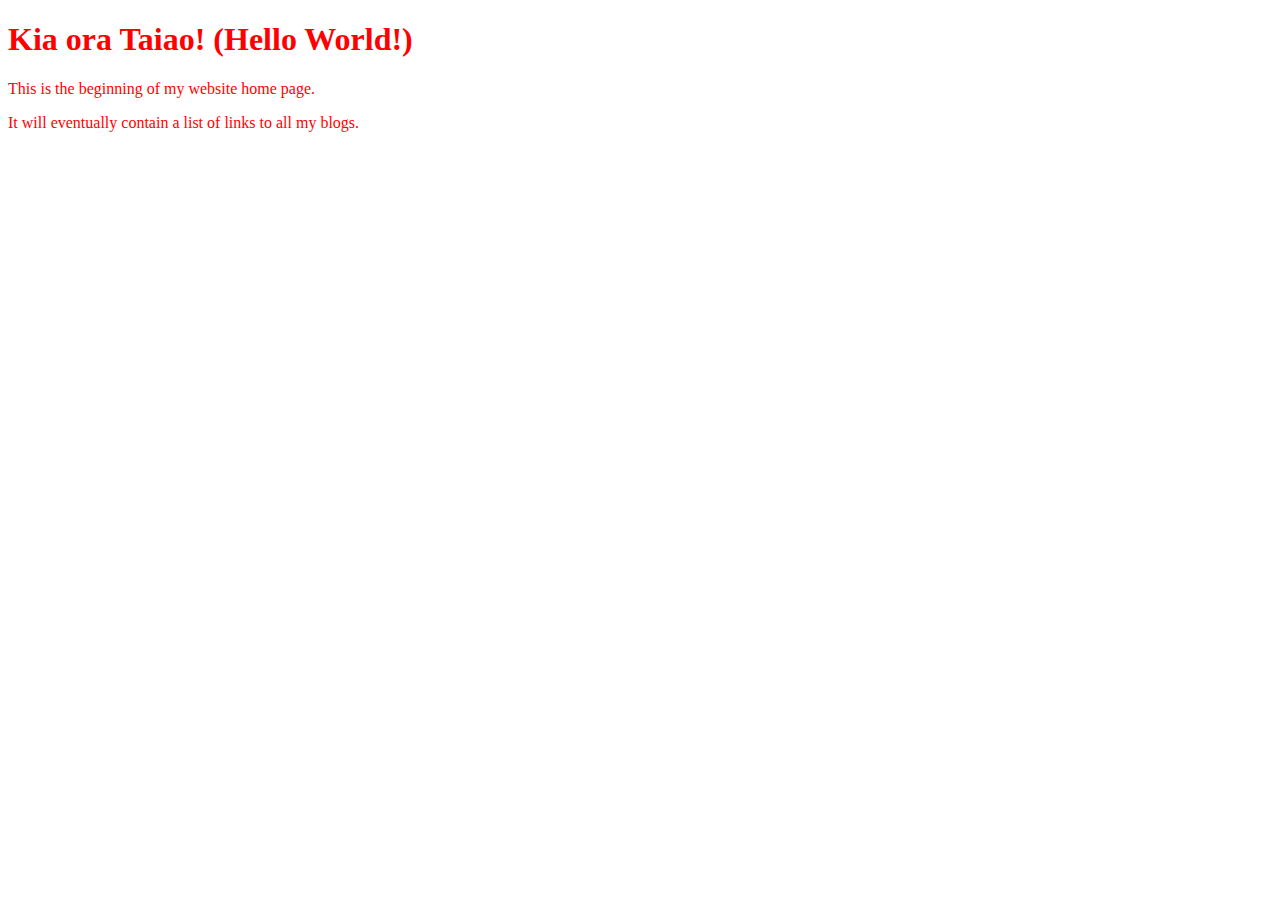
==== index.html @ 5909eadc "inital commit" ====
<!DOCTYPE html>
<html>
<head>
	<title>My blog</title>
	<link rel="stylesheet" type="text/css" href="style.css">
	<script src="script.js"></script>
</head>
<body onload="start()">
  <h1>Kia ora Taiao! (Hello World!)</h1> 
    <p> This is the beginning of my website home page.</p>
    <p> It will eventually contain a list of links to all my blogs. </p>
</body>
</html>
---- style.css ----
body {
	color: red;
}
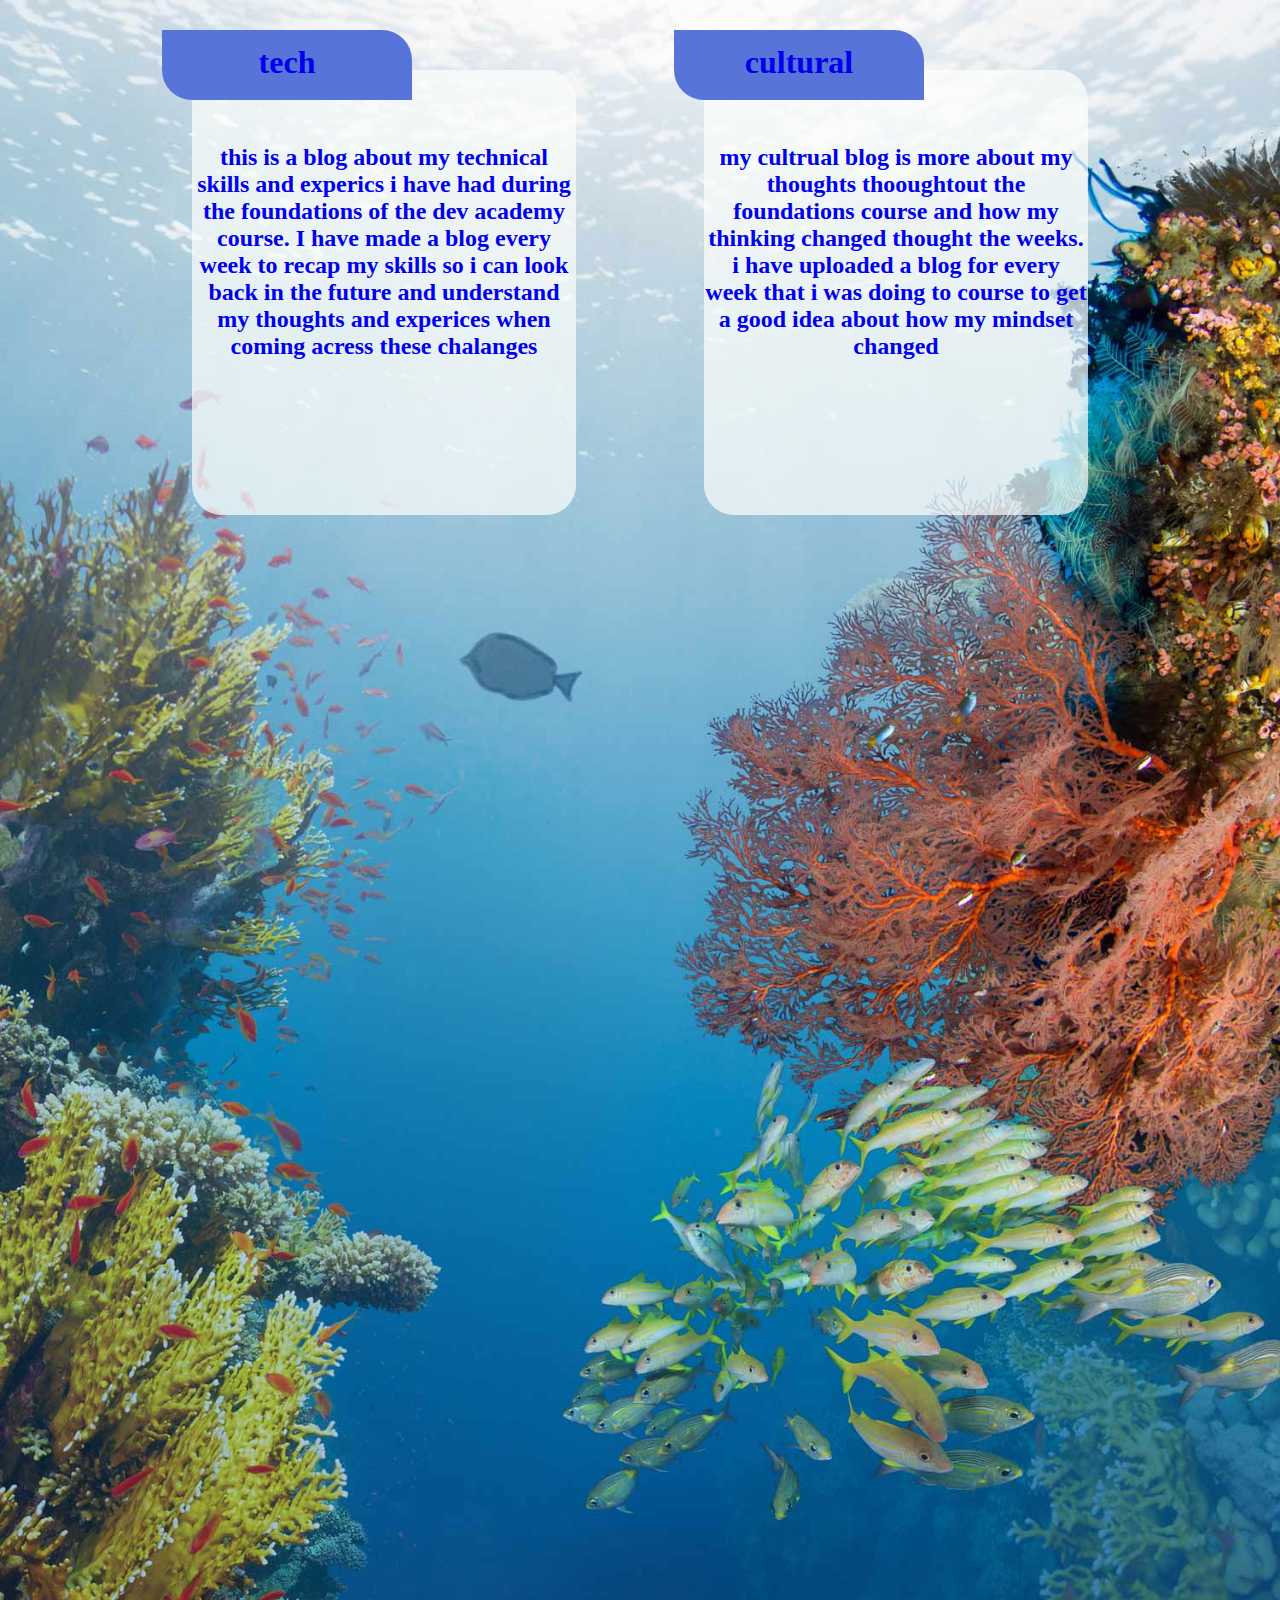
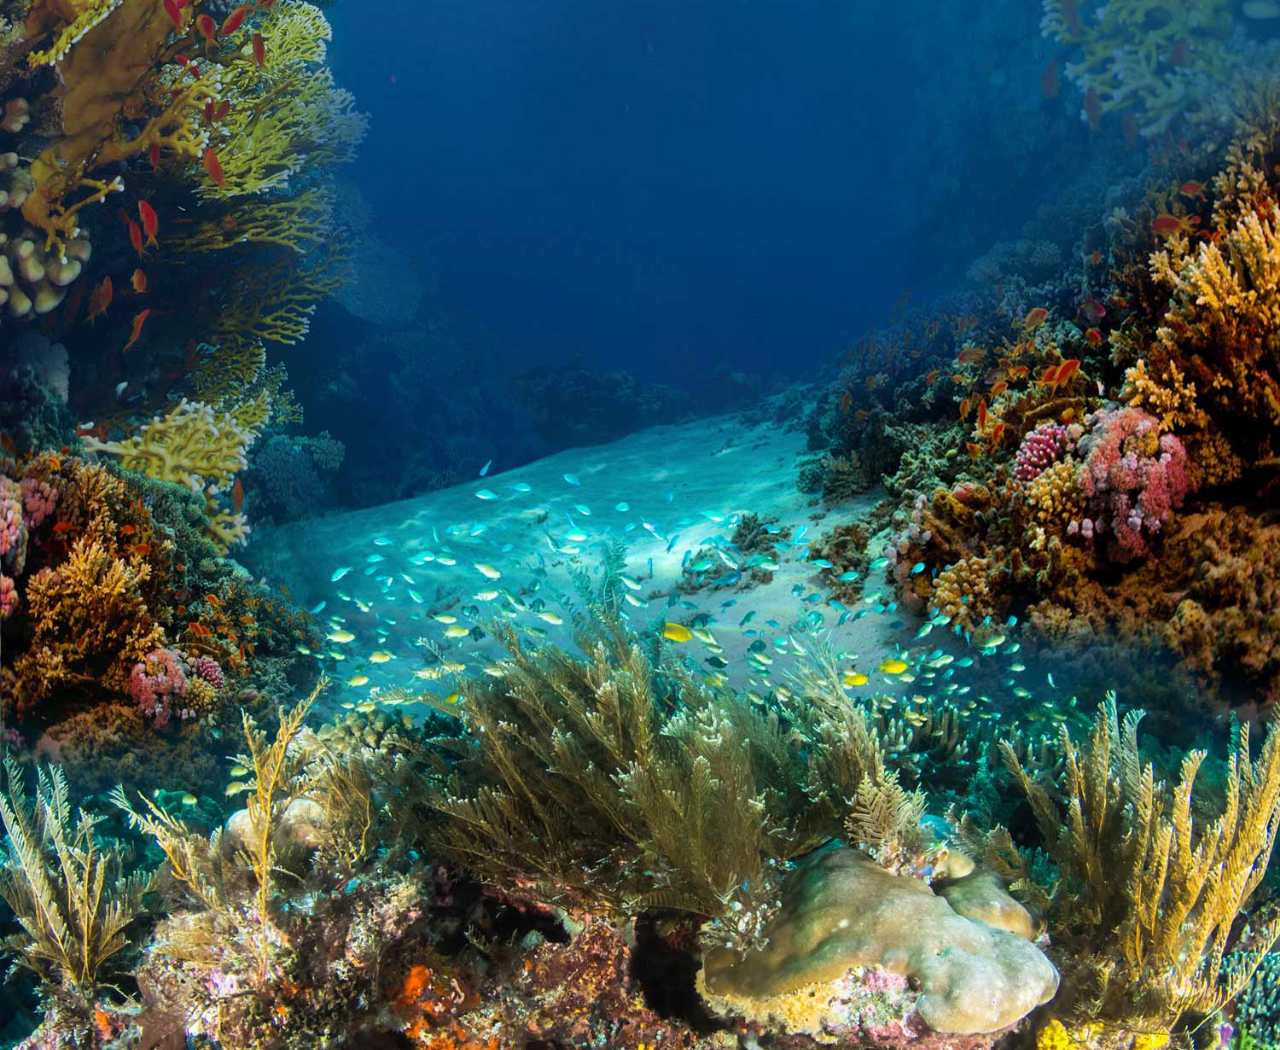
==== commit 42e50446: "fixed home page" ====
--- a/index.html
+++ b/index.html
@@ -1,13 +1,37 @@
 <!DOCTYPE html>
 <html>
 <head>
-	<title>My blog</title>
-	<link rel="stylesheet" type="text/css" href="style.css">
-	<script src="script.js"></script>
+
+  <meta name="viewport" content="width=device-width, initial-scale=1.0">
+  <meta http-equiv="X-UA-Compatible" content="ie=edge">
+  <title>Rubins blog </title>
+  <meta charset="UTF-8">
+  <link rel="stylesheet" type="text/css" href="blog/style.css">
+  
 </head>
+
 <body onload="start()">
-  <h1>Kia ora Taiao! (Hello World!)</h1> 
-    <p> This is the beginning of my website home page.</p>
-    <p> It will eventually contain a list of links to all my blogs. </p>
+ <center>
+   <!-- unused
+   <div id="slideshow"></div>
+ -->
+ <a href="blog/sprint1-technical.html">
+ <div class="mainlink" id="tech">
+ 	<div id="techlink" >
+ 		<div class="title"><h1>tech</h1></div> 
+ 	</div>
+ 	<br><br><br><h2>this is a blog about my technical skills and experics i have had during the foundations of the dev academy course. I have made a blog every week to recap my skills so i can look back in the future and understand my thoughts and experices when coming acress these chalanges</h2>
+ </div>
+ </a>
+ <a href="blog/cultural.html">
+ <div class="mainlink" id="cult">
+ 	<div id="culturallink" >
+ 	<div class="title"><h1>cultural</h1></div> 
+ 	</div>
+ 	<br><br><br><h2>my cultrual blog is more about my thoughts thooughtout the foundations course and how my thinking changed thought the weeks. i have uploaded a blog for every week that i was doing to course to get a good idea about how my mindset changed</h2>
+  </div>
+  </a>
+
+</center>	
 </body>
-</html>
+</html>--- a/blog/style.css
+++ b/blog/style.css
@@ -0,0 +1,271 @@
+html {
+	scroll-behavior: smooth;
+}
+/* width */
+body::-webkit-scrollbar {
+  width: 30px;
+}
+
+/* Track */
+body::-webkit-scrollbar-track {
+
+
+}
+ 
+/* Handle */
+body::-webkit-scrollbar-thumb {
+  background: url(imgs/anchor.png);
+  background-size: 30px;
+  background-repeat: no-repeat;
+  height: 10px;
+}
+
+/* Handle on hover */
+body::-webkit-scrollbar-thumb:hover {
+  background: url(imgs/anchor.png);
+  background-size: 30px;
+  background-repeat: no-repeat;
+}
+body {
+	color: black;
+	background-image: url(imgs/background.jpg); 
+	background-repeat: none;
+	background-size: 100%;
+	margin: 0px;
+	height: 2650px;
+
+}
+
+#slideshow {
+	background-color: black;
+	width: 80%;
+	height: 300px;
+	border-radius: 30px 30px 0px 0px;
+	margin-top: 50px;
+}
+#mainpage {
+	margin-top: 70px;
+	background-color: rgba(253, 255, 252, 0.7);
+	width: 80%;
+	height: 145px;
+	border-radius: 0px 30px 30px 30px;
+	margin-bottom: 50px;
+
+}
+.title {
+	background-color: rgb(87, 117, 217);
+	width: 250px;
+	height: 70px;
+	border-radius: 0px 30px 0px 30px;
+	float: left;
+	margin-top: -40px; 
+	margin-left: -30px;
+	position: absolute;
+}
+.thumb {
+	background-color: blue;
+	width: 100%;
+	height: 250px;
+	border-radius: 10px 10px 0px 0px;
+}
+.blogtitle {
+	color: black;
+	width: 100%;
+	height: 40px;
+	border-radius: 10px 10px 10px 10px;
+	padding-top: 10px;
+	padding-bottom: 10px;
+}
+.blogtitle p {
+	position: relative;
+	bottom: 25px;
+}
+.bloglink {
+	width: 18%;
+	float: left;
+	margin: 40px 1% 0px 1%;
+	
+	transition: all .1s ease-in-out; 
+	text-decoration: none;
+	border-radius: 10px 10px 10px 10px;
+
+
+}
+#blogready:hover {
+	box-shadow: 10px 10px 15px black;
+	transform: scale(1.1);
+}
+h1 {
+	position: relative;
+	bottom: 7px;
+}
+h3 {
+	position: relative;
+	bottom: 10px;
+}
+p {
+	
+	
+
+}
+
+#blogready {
+background-color: #02ccf5;
+box-shadow: 5px 5px 10px black;
+}
+#blognotready {
+background-color: #10849c;
+box-shadow: 2.5px 2.5px 5px black;
+
+}
+#blognotready p {
+transition: color 0.5s ease;
+  
+position: relative;
+	bottom: 25px;
+	color: #c2c2c2;
+
+}
+#blognotready h3 {
+	transition: color 0.5s ease;
+	color: #575757;
+}
+#blognotready:hover p{
+	color: red;
+}
+#week1page {
+	margin: 50px;
+	margin-top: 70px;
+	background-color: rgba(253, 255, 252, 0.8);
+	width: 80%;
+	height: 395px;
+	border-radius: 0px 30px 30px 30px;
+	margin-bottom: 50px;
+	overflow: auto;
+}
+#week2page {
+	margin-top: 70px;
+	background-color: rgba(253, 255, 252, 0.8);
+	width: 80%;
+	height: 745px;
+	border-radius: 0px 30px 30px 30px;
+	margin-bottom: 50px;
+
+}
+.expandbutton {
+	background-color: #02ccf5;
+	width: 80px;
+	height: 25px;
+	outline: solid 2px;
+	position: relative;
+	bottom: -115px;
+}
+.expandbutton:hover {
+	background-color: #00f2ff;
+	cursor: pointer;
+}
+.content {
+	padding-top: 20px;
+	margin: auto;
+	width: 90%;
+	height: 90%;
+}
+#scrollexamp {
+	width: 150px;
+	height: 150px;
+	background-color: white;
+	overflow: auto;
+	text-align: left;
+	float: right;
+	margin-right: 100px;
+}
+#text1 {
+	float: left;
+	padding-left: 50px;
+	font-size: 20px;
+}
+#text2 {
+	font-size: 20px;
+	float: left;
+	padding-left: 50px;
+	width: 500px;
+	text-align: left;
+}
+.basicbutton {
+	margin-top: 30px;
+	background-color: #02ccf5;
+	box-shadow: 5px 5px 10px black;
+	color: black;
+	width: 100px;
+	height: 40px;
+	border-radius: 10px 10px 10px 10px;
+	padding-top: 10px;
+	padding-bottom: 10px;
+	text-decoration: none;
+}
+#thetitle {
+	width: 400px;
+}
+#week3page {
+	margin-top: 70px;
+	background-color: rgba(253, 255, 252, 0.8);
+	width: 80%;
+	height: 1045px;
+	border-radius: 0px 30px 30px 30px;
+	margin-bottom: 50px;
+
+}
+.title2 {
+	background-color: rgb(87, 117, 217);
+	width: 300px;
+	height: 70px;
+	border-radius: 0px 30px 0px 30px;
+	float: left;
+	margin-top: -40px; 
+	margin-left: -30px;
+	position: absolute;
+}
+#week32page {
+	margin-top: 70px;
+	background-color: rgba(253, 255, 252, 0.8);
+	width: 80%;
+	height: 1045px;
+	border-radius: 0px 30px 30px 30px;
+	margin-bottom: 50px;
+
+}
+#week42page {
+	margin-top: 70px;
+	background-color: rgba(253, 255, 252, 0.8);
+	width: 80%;
+	height: 745px;
+	border-radius: 0px 30px 30px 30px;
+	margin-bottom: 50px;
+
+}
+#week43page {
+	margin-top: 70px;
+	background-color: rgba(253, 255, 252, 0.8);
+	width: 80%;
+	height: 2845px;
+	border-radius: 0px 30px 30px 30px;
+	margin-bottom: 50px;
+
+}
+.mainlink {
+	margin-top: 70px;
+	background-color: rgba(253, 255, 252, 0.7);
+	width: 30%;
+	height: 445px;
+	border-radius: 0px 30px 30px 30px;
+	margin-bottom: 50px;
+	position: absolute;
+
+
+}
+#tech {
+left: 15%;
+}
+#cult {
+	left: 55%;
+}